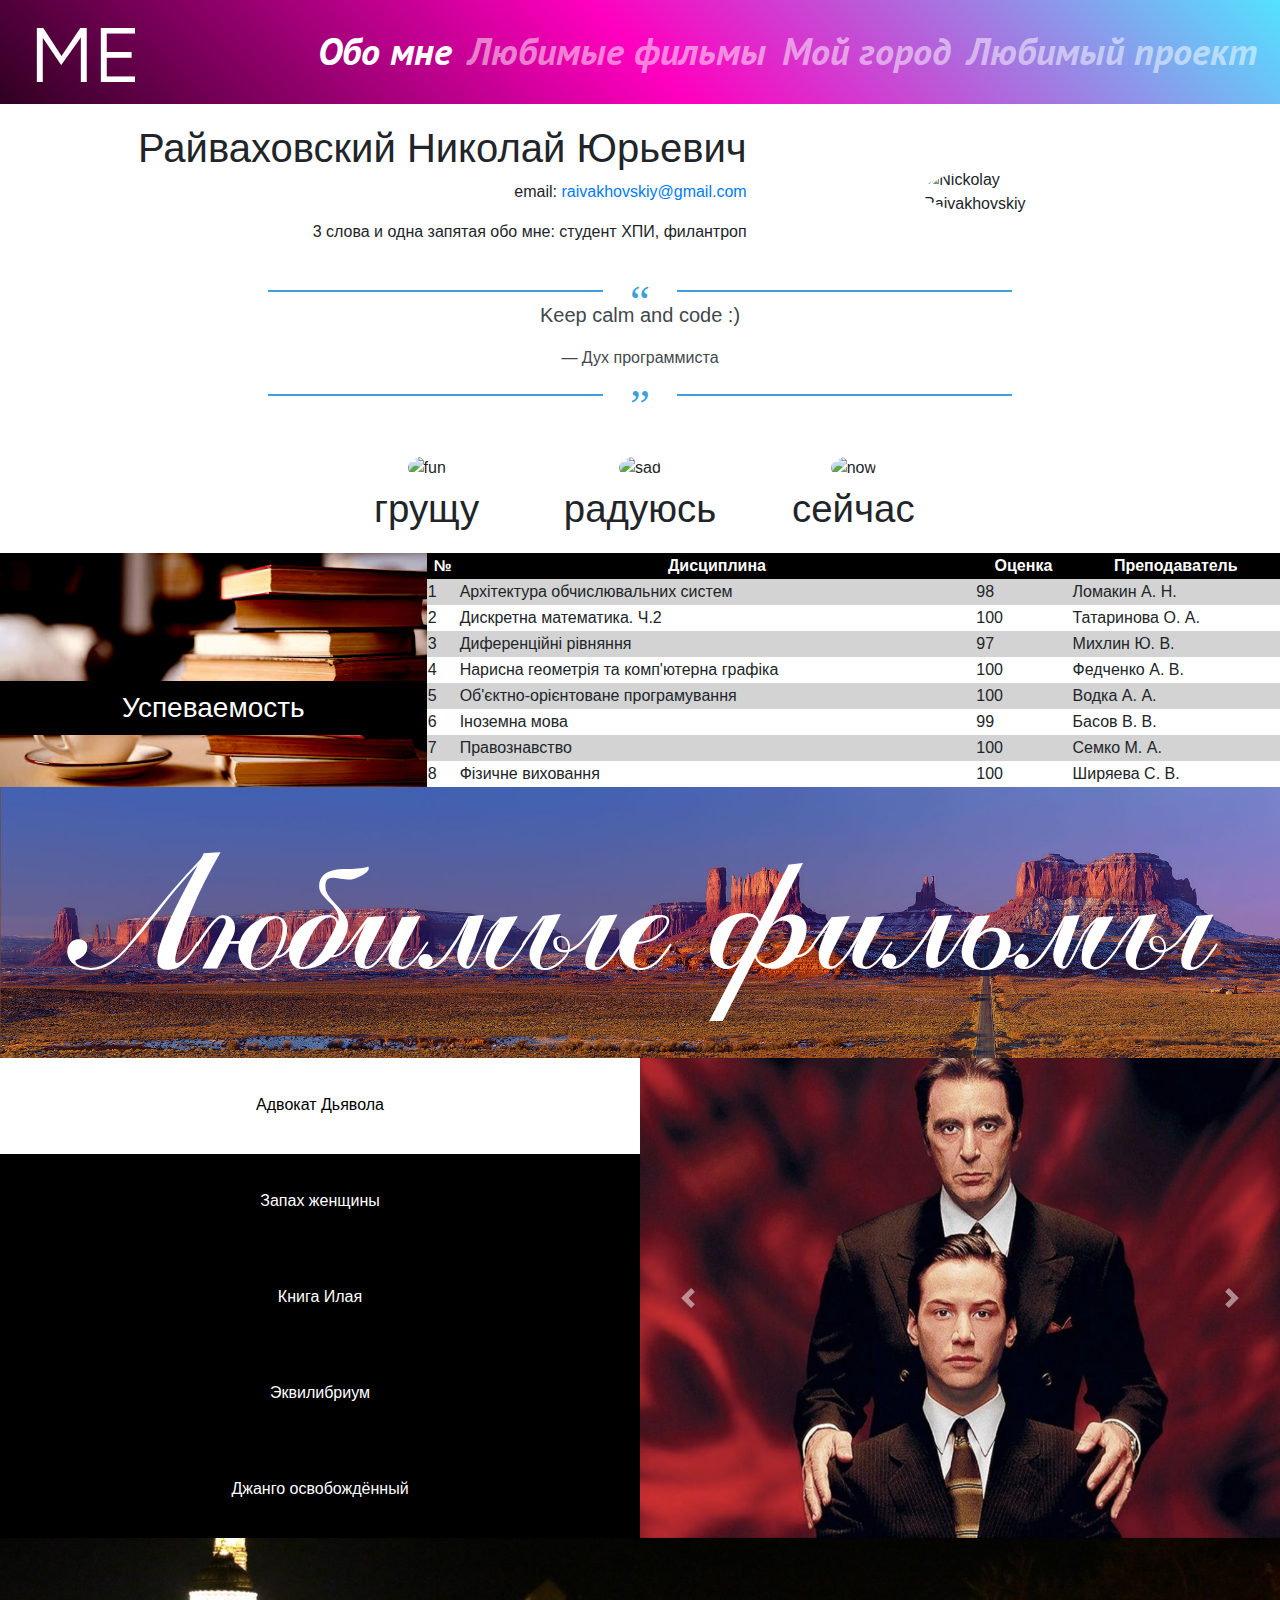
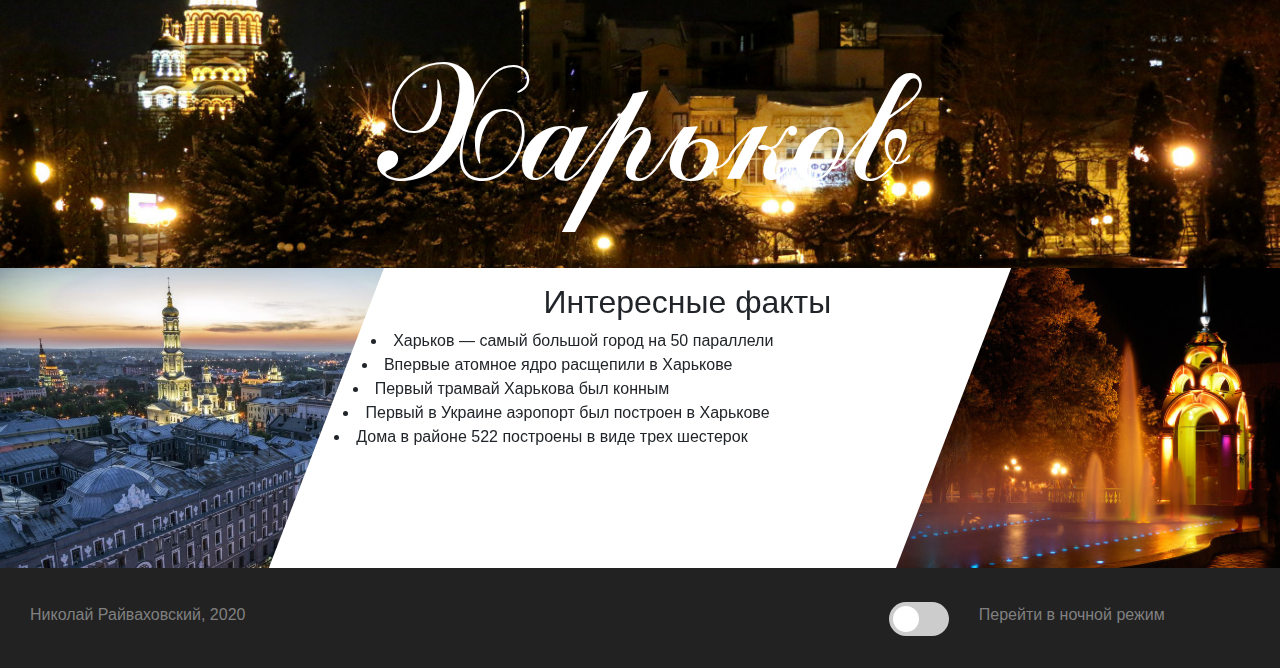
==== www/index.html @ 71f8aa20 "Add files via upload" ====
<!DOCTYPE html>
<html lang="ru">
<head>
    <meta charset="UTF-8">
    <meta name="viewport" content="width=device-width, initial-scale=1.0">
    <link href="https://fonts.googleapis.com/css2?family=Maven+Pro:wght@900&display=swap" rel="stylesheet">
    <link rel="stylesheet" href="https://stackpath.bootstrapcdn.com/bootstrap/4.4.1/css/bootstrap.min.css" integrity="sha384-Vkoo8x4CGsO3+Hhxv8T/Q5PaXtkKtu6ug5TOeNV6gBiFeWPGFN9MuhOf23Q9Ifjh" crossorigin="anonymous">
    <link rel="stylesheet" href="css/style.css">
    <link rel="icon" type="image/png" href="img/favicon.ico"> 
    <script src="js/main.js"></script>
    <title>Моя личная страница</title>
</head>
<body onload="loadPreparings()">
        <span id="about-me"></span>
        <nav class="navbar sticky-top navbar-expand-md navbar-dark">
        <div class="container-fluid header">
            <a href="#" class="navbar-brand align-self-center">ME</a>
            <button class="navbar-toggler custom-toggler" type="button" data-toggle="collapse" data-target="#navbarResponsive">
                <span class="navbar-toggler-icon "></span>
            </button>
            <div class="collapse navbar-collapse" id="navbarResponsive">
                <ul class="navbar-nav ml-auto">
                    <li class="nav-item"><a href="#about-me" class="nav-link active">Обо мне</a></li>
                    <li class="nav-item"><a href="#favourite-films" class="nav-link">Любимые фильмы</a></li>
                    <li class="nav-item"><a href="#my-city" class="nav-link">Мой город</a></li>
                    <li class="nav-item"><a href="3dmodel.html" class="nav-link">Любимый проект</a></li>
                </ul>
            </div>
        </div>
        </nav>
    <div class="container-fluid">             
        <div class="row style-changable">
            <div class="col-12 col-sm-7 about">
                <h1 id="name">Райваховский Николай Юрьевич</h1>
                <p id="email">email: <a href="mailto:raivakhovskiy@gmail.com">raivakhovskiy@gmail.com</a></p>
                <p>3 слова и одна запятая обо мне: студент ХПИ, филантроп</p>
            </div>
            <div class="col-12 col-sm-5 align-content-center" style="overflow: hidden;" id="mainPhoto">
                <img src="img/Raivakhovskyi.jpg" id="main-photo" class="d-block mx-auto img-fluid" alt="Nickolay Raivakhovskiy">
            </div>
        </div>
        <div class="row  style-changable">
            <div class="col-120 col-sm-8 mx-auto">
                <blockquote class="style-changable">
                    <p>Keep calm and code :)</p>
                    <footer>— <cite>Дух программиста</cite></footer>
                </blockquote>
            </div>
        </div>
        <div class="row mood justify-content-center  style-changable">
            <div class="col-sm-2">
                <img src="img/Raivakhovskyi.jpg" alt="fun">
                <p>грущу</p>
            </div>
            <div class="col-sm-2">
                <img src="img/Raivakhovskyi.jpg" alt="sad">
                <p>радуюсь</p>
            </div>
            <div class="col-sm-2">
                <img src="img/Raivakhovskyi.jpg" alt="now">
                <p>сейчас</p>
            </div>
        </div>
        <div class="row">
            <div class="col-sm-4 no-padding" id="education">
                <h3>Успеваемость</h3>
            </div>
            <div class="col-sm-8 no-padding">
                <table>
                    <tr>
                        <th>№</th>
                        <th>Дисциплина</th>
                        <th>Оценка</th>
                        <th>Преподаватель</th>
                    </tr>
                    <tr>
                        <td>1</td>
                        <td>Архітектура обчислювальних систем</td>
                        <td>98</td>
                        <td>Ломакин А. Н.</td>
                    </tr>
                    <tr>
                        <td>2</td>
                        <td>Дискретна математика. Ч.2</td>
                        <td>100</td>
                        <td>Татаринова О. А.</td>
                    </tr>
                    <tr>
                        <td>3</td>
                        <td>Диференційні рівняння</td>
                        <td>97</td>
                        <td>Михлин Ю. В.</td>
                    </tr>
                    <tr>
                        <td>4</td>
                        <td>Нарисна геометрія та комп'ютерна графіка</td>
                        <td>100</td>
                        <td>Федченко А. В.</td>
                    </tr>
                    <tr>
                        <td>5</td>
                        <td>Об'єктно-орієнтоване програмування</td>
                        <td>100</td>
                        <td>Водка А. А.</td>
                    </tr>
                    <tr>
                        <td>6</td>
                        <td>Іноземна мова</td>
                        <td>99</td>
                        <td>Басов В. В.</td>
                    </tr>
                    <tr>
                        <td>7</td>
                        <td>Правознавство</td>
                        <td>100</td>
                        <td>Семко М. А.</td>
                    </tr>
                    <tr>
                        <td>8</td>
                        <td>Фізичне виховання</td>
                        <td>100</td>
                        <td>Ширяева С. В.</td>
                    </tr>
                </table>
            </div>
        </div>
        <div class="row" id="favourite-films">
            <div class="col-12">
                <h3>
                    Любимые фильмы
                </h3>
            </div>
        </div>
        <div class="row films">
            <div class="col-12 col-sm-6 no-padding">
                <ol>
                    <li class="activ-li film-li"><a href="https://www.ivi.ru/watch/97244">Адвокат Дьявола</a></li>
                    <li class="film-li"><a href="https://www.ivi.ru/watch/90237">Запах женщины</a></li>
                    <li class="film-li"><a href="https://www.ivi.ru/watch/60690">Книга Илая</a></li>
                    <li class="film-li"><a href="https://www.ivi.ru/watch/105945">Эквилибриум</a></li>
                    <li class="film-li"><a href="https://www.ivi.ru/watch/98382">Джанго освобождённый</a></li>
                </ol>
            </div>
            <div class="col-12 col-sm-6 no-padding">
                <div id="carousel" class="carousel slide" data-ride="carousel" data-interval="3000">
                    <div class="carousel-inner">
                    <div class="carousel-item active">
                        <img class="img-fluid" src="img/devils-advocate.jpg" alt="devils-advocate">
                    </div>
                    <div class="carousel-item">
                        <img class="img-fluid" src="img/scent.jpg" alt="scent">
                    </div>
                    <div class="carousel-item">
                        <img class="img-fluid" src="img/book.jpg" alt="book">
                    </div>
                    <div class="carousel-item">
                        <img class="img-fluid" src="img/1984.jpg" alt="1984">
                    </div>
                    <div class="carousel-item">
                        <img class="img-fluid" src="img/django.jpg" alt="django">
                    </div>
                    </div>
                    <a class="carousel-control-prev" href="#carousel" role="button" data-slide="prev">
                        <span class="carousel-control-prev-icon" aria-hidden="true"></span>
                        <span class="sr-only">Предыдущий</span>
                    </a>
                    <a class="carousel-control-next" href="#carousel" role="button" data-slide="next">
                        <span class="carousel-control-next-icon" aria-hidden="true"></span>
                        <span class="sr-only">Следующий</span>
                    </a>
              </div>
            </div>
        </div>
        <div class="row">
            <div class="col-12">
                <h3 id="my-city">
                    Харьков
                </h3>
            </div>
        </div>
        <div class="row style-changable">
            <div class="col-12">
                <div class="left"></div>
                <div class="right"></div>
                <div class="city">
                    <h2>Интересные факты</h2>
                    <ul>
                        <li>Харьков — самый большой город на 50 параллели</li>
                        <li>Впервые атомное ядро расщепили в Харькове</li>
                        <li>Первый трамвай Харькова был конным</li>
                        <li>Первый в Украине аэропорт был построен в Харькове</li>
                        <li>Дома в районе 522 построены в виде трех шестерок</li>
                    </ul>
                </div>
            </div>
        </div>
        <div class="row align-items-center" id="footer">
            <div class="col-sm-6">
                <p>Николай Райваховский, 2020</p>
            </div>
            <div class="col-sm-3">
                <div class="switch-wrap">
                    <label class="switch">
                        <input type="checkbox" onclick="changeStyle()" id="check">
                        <span class="slider round"></span>
                    </label>
                </div>
            </div>
            <div class="col-sm-3">
                <p id="mode-label">
                    Перейти в ночной режим
                </p>
            </div>
        </div>
    </div>

    <script src="https://code.jquery.com/jquery-3.4.1.slim.min.js" integrity="sha384-J6qa4849blE2+poT4WnyKhv5vZF5SrPo0iEjwBvKU7imGFAV0wwj1yYfoRSJoZ+n" crossorigin="anonymous"></script>
    <script src="https://cdn.jsdelivr.net/npm/popper.js@1.16.0/dist/umd/popper.min.js" integrity="sha384-Q6E9RHvbIyZFJoft+2mJbHaEWldlvI9IOYy5n3zV9zzTtmI3UksdQRVvoxMfooAo" crossorigin="anonymous"></script>
    <script src="https://stackpath.bootstrapcdn.com/bootstrap/4.4.1/js/bootstrap.min.js" integrity="sha384-wfSDF2E50Y2D1uUdj0O3uMBJnjuUD4Ih7YwaYd1iqfktj0Uod8GCExl3Og8ifwB6" crossorigin="anonymous"></script>
</body>
</html>
---- www/css/style.css ----
@font-face {
    font-family: CoventryC; 
    src: url("../fonts/18214.otf"); 
}

@font-face {
    font-family: PT Sans; 
    src: url("../fonts/PT_Sans.ttf"); 
}

/* Мир должен знать правду -> prefixed by https://autoprefixer.github.io (PostCSS: v7.0.26, autoprefixer: v9.7.3) */

*{
    -webkit-transition: color .4s ease-in-out;
    -o-transition: color .4s ease-in-out;
    transition: color .4s ease-in-out;
    -webkit-transition: background-color .4s ease-in-out;
    -o-transition: background-color  .4s ease-in-out;
    transition: background-color  .4s ease-in-out;
}

body{
    min-width: 340px;
}

html{
    scroll-behavior: smooth;
}

.header{
    background:-o-linear-gradient(45deg, rgb(48, 0, 33), rgb(255, 0, 191), rgb(83, 226, 255));
    background:linear-gradient(45deg, rgb(48, 0, 33), rgb(255, 0, 191), rgb(83, 226, 255));
    padding: 15px !important;
    
}

.heheheader-back{
    background-image: -o-linear-gradient(45deg, rgb(255, 35, 35), rgb(255, 0, 191), rgb(255, 208, 0));
    background-image: linear-gradient(45deg, rgb(255, 35, 35), rgb(255, 0, 191), rgb(255, 208, 0));
}

.container-fluid.header a.navbar-brand{
    margin-left: 15px;
    padding: 0;
    line-height: 0;
    font-family: 'Maven Pro', sans-serif;
    font-size: 9vh;
    color: white;
    -webkit-transition: color 0.5s ease-in-out;
    -o-transition: color 0.5s ease-in-out;
    transition: color 0.5s ease-in-out;
}

.nav-item{
    font-family:'PT Sans' , sans-serif;
}

.container-fluid.header a:hover{
    text-decoration: none;
    color: rgb(255, 0, 191);
}


nav.navbar.sticky-top{
    padding: 0;
}

.custom-toggler.navbar-toggler { 
    border-color: transparent; 
} 
  
.custom-toggler .navbar-toggler-icon { 
    background-image: url("data:image/svg+xml;charset=utf8,%3Csvg viewBox='0 0 32 32' xmlns='http://www.w3.org/2000/svg'%3E%3Cpath stroke='white' stroke-width='5' stroke-linecap='round' stroke-miterlimit='10' d='M4 8h24M4 16h24M4 24h24'/%3E%3C/svg%3E"); 
} 

a.nav-link{
    font-size: 3vw;
}

a.nav-link:hover{
    color: white;
}

h3{
    text-align: center;
}

.about{
    text-align: right;
}

table{
    max-width: 100vw;
    overflow-x: auto;
}

tbody{
    min-width: 100%;
}

.no-padding{
    padding: 0;
}

blockquote {
    margin: 0;
    padding: 40px;
    color: #3F484D;
    position: relative;
    font-family: 'Lato', sans-serif;
    text-align: center;
}

blockquote:before, blockquote:after {
    font-size: 45px;
    color: #3CA1D9;
    position: absolute;
    height: 2px;
    left: 40px;
    right: 40px;
    line-height: .5;
    background: -webkit-gradient(linear, left top, right top, color-stop(45%, #3CA1D9), color-stop(45%, transparent), to(transparent));
    background: -o-linear-gradient(left, #3CA1D9 45%, transparent 45%, transparent), -o-linear-gradient(left, transparent, transparent 55%, #3CA1D9 55%);
    background: linear-gradient(to right, #3CA1D9 45%, transparent 45%, transparent), linear-gradient(to right, transparent, transparent 55%, #3CA1D9 55%);
    font-family: serif;
}

blockquote:before {
    content: "\201C";
    top: 30px;
}

blockquote:after {
    content: "\201D";
    bottom: 30px;
}

blockquote p {
    font-size: 20px;
}

#main-photo{
    margin-top: 20px;
    width: 70%;
    border-radius: 50%;
    max-width: 180px;
}

#name {
    margin-top: 20px;
}

blockquote footer {
    margin-bottom: 1em;
}

blockquote cite {
    font-style: normal;
}


.mood{
    text-align: center;
}

.mood img{
    width: 70%;
    border-radius: 50%;
    margin-top: 30px;
}

#education{
    color: white;
    background-image: url("../img/books.jpg");
    background-size: cover;
    min-height: 100%;
}

#education h3{
    margin-top: 30%;
    background-color: black;
    padding: 10px;
}

.mood p{
    font-size: 3vw;
}

table{
    max-width: 100%;
    min-width: 100%;
}

td.mark{
    text-align: center;
}



tr:nth-child(2n){
    background-color: lightgray;
}

tr:nth-child(2n+1){
    background-color: white;
}

th{
    background-color: black;
    color: white;
    text-align: center;
}

#favourite-films h3{
    min-height: 200px;
    background-image: url("../img/west.jpg");
    background-size: cover;
    font-family: CoventryC;
    font-size: 15vw;
    color: white;
    padding-top: 40px;
    margin: 0;
}

.films img{
    width: 100%;
}

.films ol, .films li, .films li a{
    display: block;
}

.films ol{
    display: table;
    margin: 0;
    padding: 0;
    height: 100%;
    width: 100%;
}

.films{
    background-color: black;
}

.films li, .films li a{
    min-height: 20%;
    margin: 0;
}

.films li a{
    display: table-cell;
    color: inherit;
    background-color: inherit;
    margin-top: auto;
    margin-bottom: auto;
    width: 100%;
    -webkit-transition: all 0s ease-in-out;
    -o-transition: all 0s ease-in-out;
    transition: all 0s ease-in-out;
    text-align: center;
    vertical-align: middle;
    line-height: 3vw;
}

.row{
    margin: 0;
}

.films li{
    display: table-row;
    color: white;
    background-color: black;
    padding: 0;    
    -webkit-transition: all .5s ease-in-out;    
    -o-transition: all .5s ease-in-out;    
    transition: all .5s ease-in-out;
    vertical-align: middle;
}

.activ-li{
    color: black !important;
    background-color: white !important;
}

.container-fluid {
    padding: 0;
}

.col-12{
    padding: 0;
}

#my-city{
    font-family: CoventryC;
    font-size: 15vw;
    background-image: url("../img/kharkiv.jpg");
    min-height: 300px;
    background-size: cover;
    color: white;
    padding-top: 100px;
    margin-bottom: 0;
    background-position: 30% center;
}

.left{
    width: 30%;
    shape-outside: polygon(0% 0%, 100% 0%, 70% 100%, 0% 100%);
    -webkit-clip-path: polygon(0% 0%, 100% 0%, 70% 100%, 0% 100%);
            clip-path: polygon(0% 0%, 100% 0%, 70% 100%, 0% 100%);
    background-image: url("../img/khrakiv1.jpg");
    background-size: cover;
    float: left;
    height: 100%;
    shape-margin: 10px;
}

.city{
    margin: 0;
}

.city h2{
    margin-top: 15px;
}

.city li{
    list-style-position: inside;
    margin: 0;
}

h2{
    text-align: center;
}

.right{
    width: 30%;
    shape-outside: polygon(30% 0%, 100% 0%, 100% 100%, 0% 100%);
    -webkit-clip-path: polygon(30% 0%, 100% 0%, 100% 100%, 0% 100%);
            clip-path: polygon(30% 0%, 100% 0%, 100% 100%, 0% 100%);
    background-image: url("../img/zs.jpg");
    background-size: cover;
    background-position: right center;
    float: right;
    height: 100%;
    min-height: 300px;
}

#footer{
    min-height: 100px;
    background-color: rgb(34, 34, 34);
    color: gray;
    padding-left: 15px;
    padding-top: 10px;
}

#footer>div{
    height: -webkit-fit-content;
    height: -moz-fit-content;
    height: fit-content;
}

.switch-wrap{
    max-width: -webkit-fit-content;
    max-width: -moz-fit-content;
    max-width: fit-content;
    float: right;
}

.switch {
    position: relative;
    display: inline-block;
    width: 60px;
    height: 34px;
}
  
.switch input {
    opacity: 0;
    width: 0;
    height: 0;
}
  
.slider {
    position: absolute;
    cursor: pointer;
    top: 0;
    left: 0;
    right: 0;
    bottom: 0;
    background-color: #ccc;
    -webkit-transition: .4s;
    -o-transition: .4s;
    transition: .4s;
}
  
.slider:before {
    position: absolute;
    content: "";
    height: 26px;
    width: 26px;
    left: 4px;
    bottom: 4px;
    background-color: white;
    -webkit-transition: .4s;
    -o-transition: .4s;
    transition: .4s;
}
  
input:checked + .slider {
    background-color: rgb(255, 107, 21);
}
  
input:focus + .slider {
    -webkit-box-shadow: 0 0 1px rgb(255, 107, 21);
            box-shadow: 0 0 1px rgb(255, 107, 21);
}
  
input:checked + .slider:before {
    -webkit-transform: translateX(26px);
    -ms-transform: translateX(26px);
    transform: translateX(26px);
}
  
.slider.round {
    border-radius: 34px;
}
  
.slider.round:before {
    border-radius: 50%;
}

.dark{
    background-color: black;
    color: white;
}

.dark a{
    color: orange;
}

@media (max-width: 575.98px){
    .about{
        text-align: center;
    }
    
    #education{
        max-height: 100px;
    }

    #education h3{
        margin-top: 10px;
    }

    #my-city{
        min-height: 99px !important;
        max-height: 100px !important;
        padding-top: 10px;
        height: 100px;
    }

    #favourite-films h3{
        min-height: 99px !important;
        max-height: 100px !important;
        padding-top: 10px;
        height: 100px;
    }

    .carousel-item, .carousel-item img{
        width: 100%;
    }

    .films li a{
        padding-top: 10px;
        padding-bottom: 10px;
    }

    .city{
        width: 100%;
        padding: 10px;
    }

    .city li{
        list-style-position: outside;
    }

    .right{
        display: none;
    }

    .switch-wrap{
        max-width: fit-content;
        margin-left: auto;
        margin-right: auto;
        float: none;
    }

    #footer p{
        text-align: center;
    }
}

@media (max-width: 767.98px){
    li.nav-item{
        text-align: center;
        background-color: black;
        margin-top: 3px;
    }

    ul.navbar-nav{
        margin-top: 15px;
    }

    a.nav-link{
        font-size: 6vw;
    }

    .mood p{
        font-size: 20px;
    }

    .left{
        display: none;
    }

    .right{
        width: 50%;
    }
}
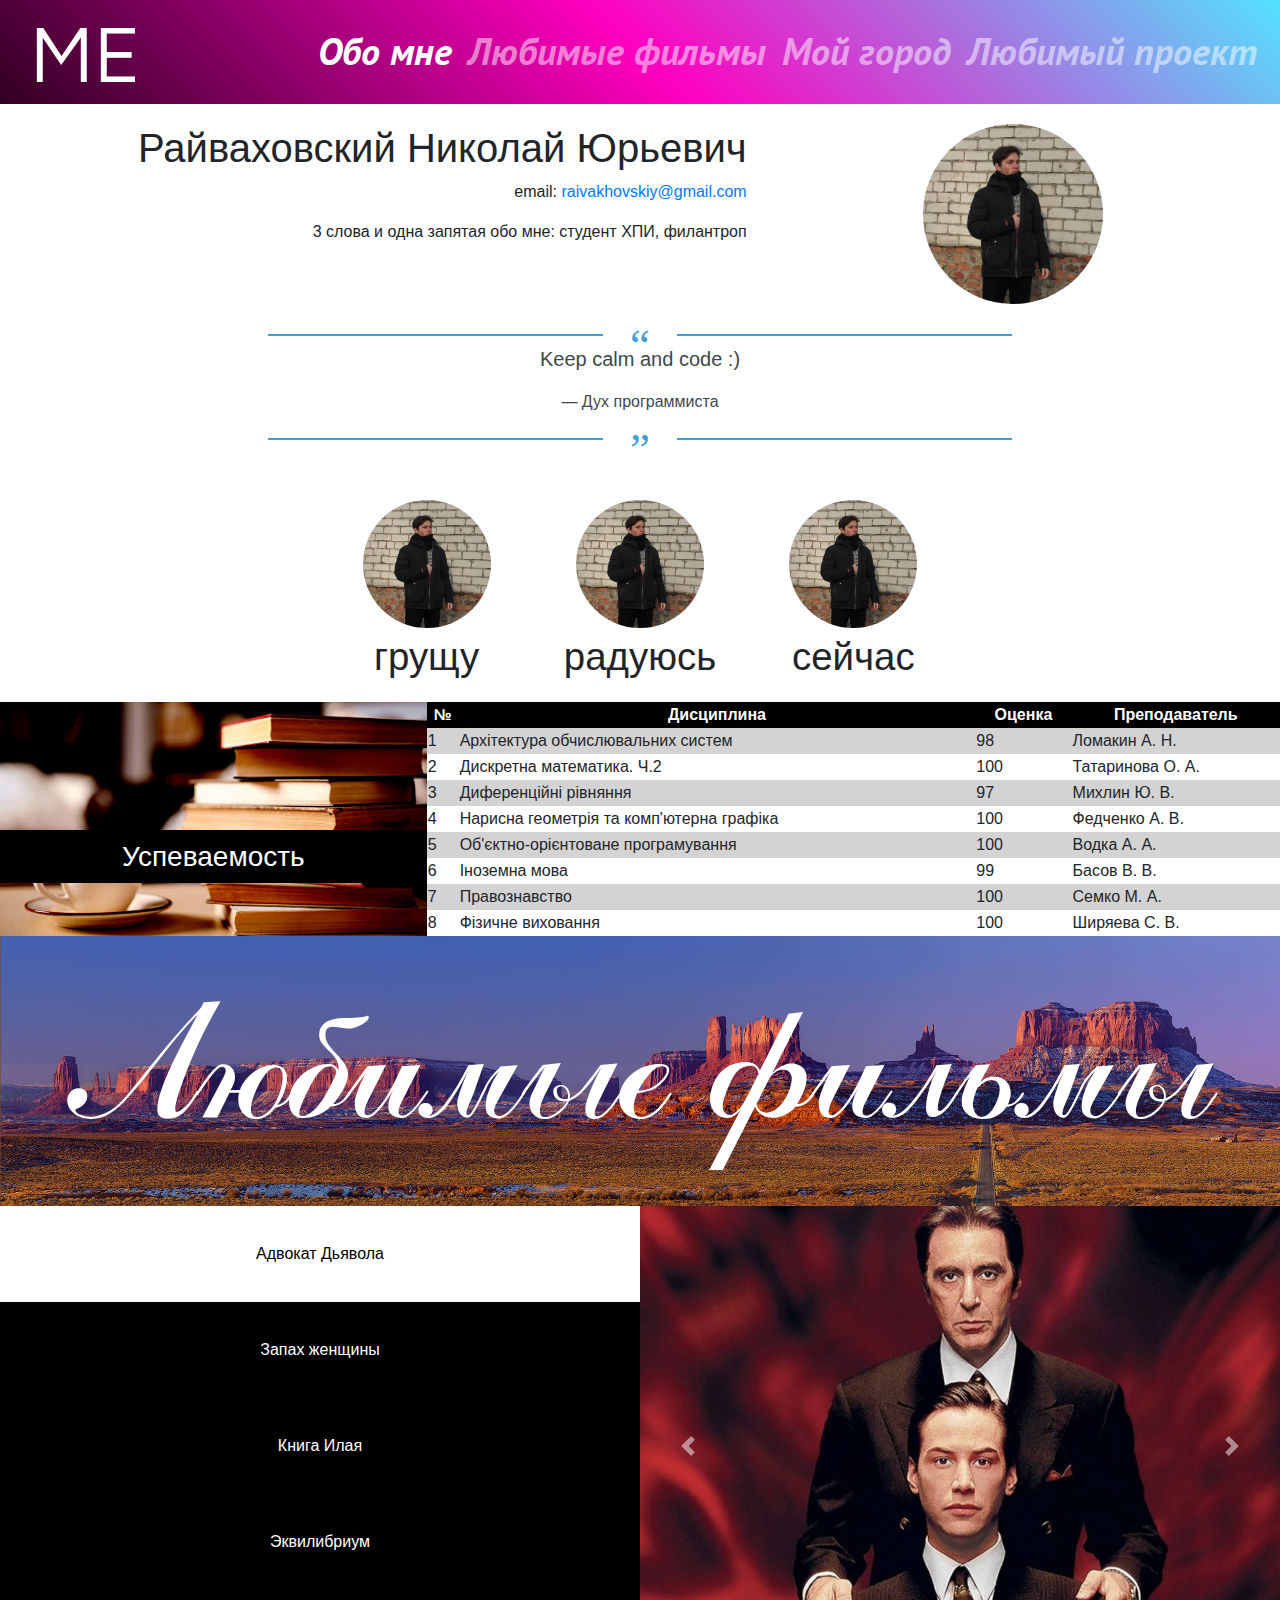
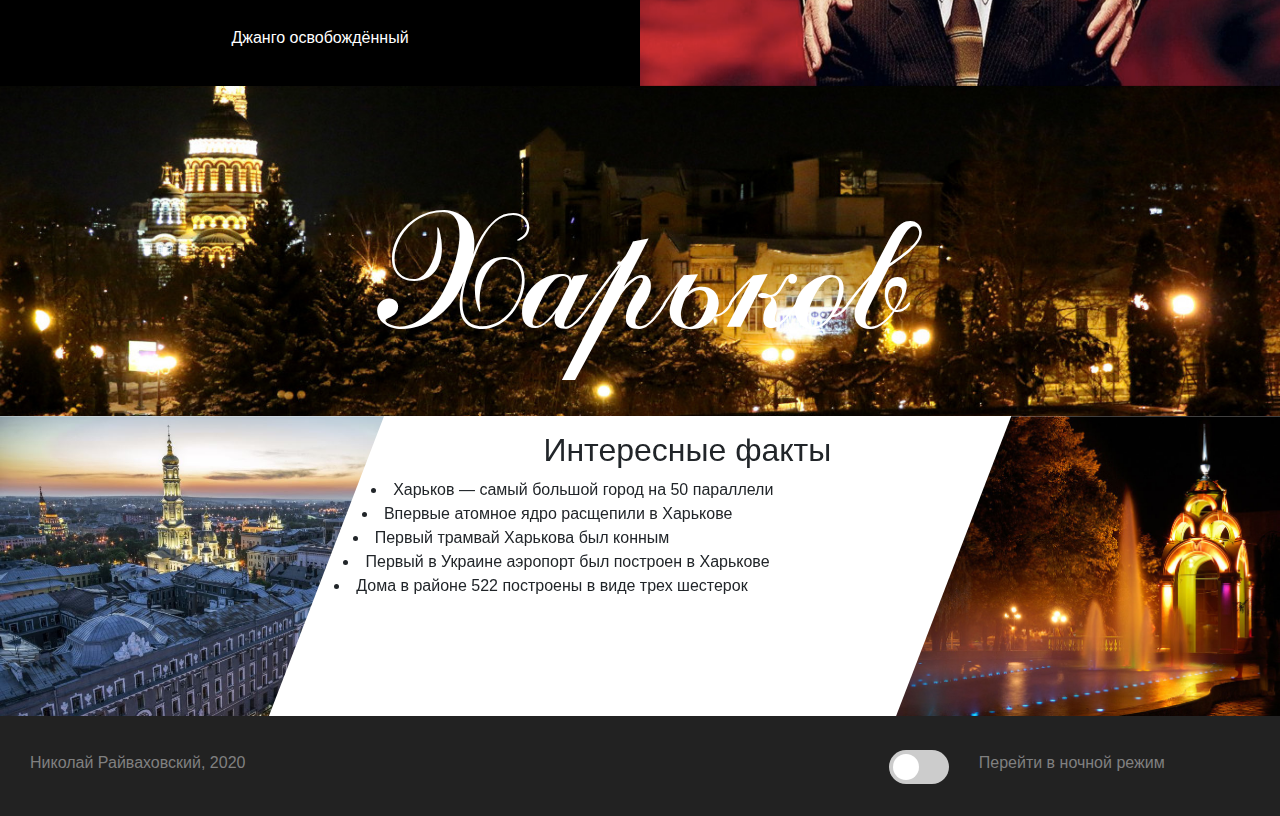
==== commit 9c15cc91: "Update index.html" ====
--- a/www/index.html
+++ b/www/index.html
@@ -36,7 +36,7 @@
                 <p>3 слова и одна запятая обо мне: студент ХПИ, филантроп</p>
             </div>
             <div class="col-12 col-sm-5 align-content-center" style="overflow: hidden;" id="mainPhoto">
-                <img src="img/Raivakhovskyi.jpg" id="main-photo" class="d-block mx-auto img-fluid" alt="Nickolay Raivakhovskiy">
+                <img src="img/Raivakhovskyi.JPG" id="main-photo" class="d-block mx-auto img-fluid" alt="Nickolay Raivakhovskiy">
             </div>
         </div>
         <div class="row  style-changable">
@@ -49,15 +49,15 @@
         </div>
         <div class="row mood justify-content-center  style-changable">
             <div class="col-sm-2">
-                <img src="img/Raivakhovskyi.jpg" alt="fun">
+                <img src="img/Raivakhovskyi.JPG" alt="fun">
                 <p>грущу</p>
             </div>
             <div class="col-sm-2">
-                <img src="img/Raivakhovskyi.jpg" alt="sad">
+                <img src="img/Raivakhovskyi.JPG" alt="sad">
                 <p>радуюсь</p>
             </div>
             <div class="col-sm-2">
-                <img src="img/Raivakhovskyi.jpg" alt="now">
+                <img src="img/Raivakhovskyi.JPG" alt="now">
                 <p>сейчас</p>
             </div>
         </div>
@@ -218,4 +218,4 @@
     <script src="https://cdn.jsdelivr.net/npm/popper.js@1.16.0/dist/umd/popper.min.js" integrity="sha384-Q6E9RHvbIyZFJoft+2mJbHaEWldlvI9IOYy5n3zV9zzTtmI3UksdQRVvoxMfooAo" crossorigin="anonymous"></script>
     <script src="https://stackpath.bootstrapcdn.com/bootstrap/4.4.1/js/bootstrap.min.js" integrity="sha384-wfSDF2E50Y2D1uUdj0O3uMBJnjuUD4Ih7YwaYd1iqfktj0Uod8GCExl3Og8ifwB6" crossorigin="anonymous"></script>
 </body>
-</html>+</html>
